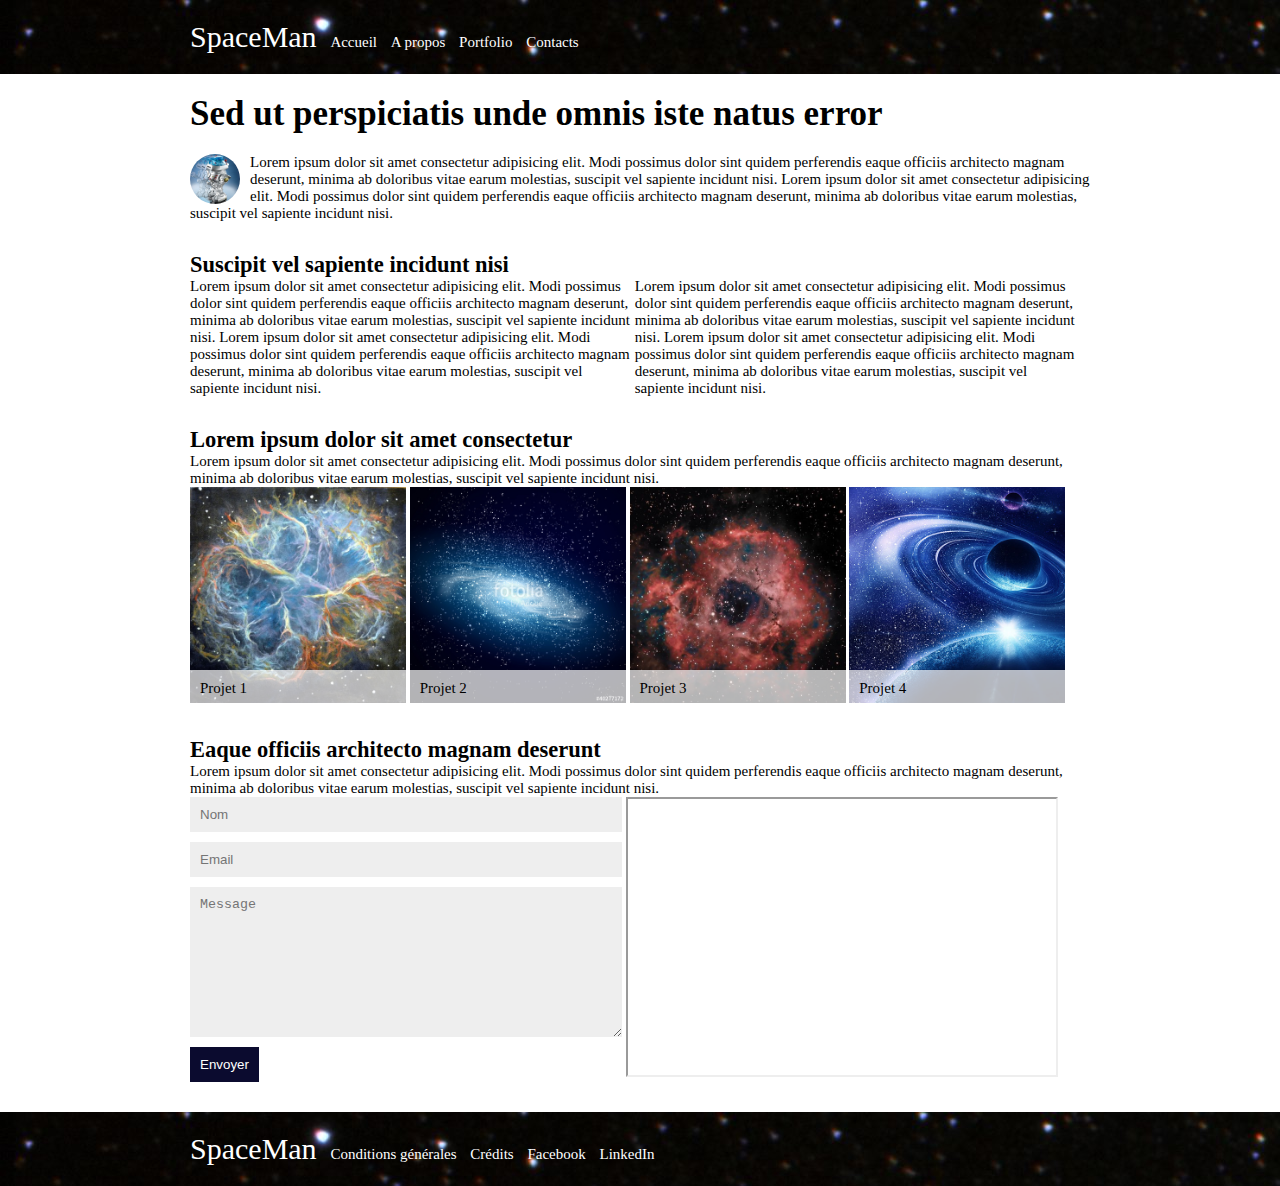
==== 14nov-classe2/index.html @ 5aad230f "TP" ====
<!DOCTYPE html>
<html lang="fr">

    <!-- Configuration du document -->
    <head>
        <!-- Afficher les caractère spéciaux (é, ç, à, ...) -->
        <meta charset="UTF-8">
        <!-- Configuration du Responsive Design -->
        <meta name="viewport" content="width=device-width, initial-scale=1.0">
        <!-- Concordannce avec IE -->
        <meta http-equiv="X-UA-Compatible" content="ie=edge">
        <!-- Titre du document (s'afficge dans l'onglet du navigateur) -->
        <title>23 octobre TP site</title>

        <!-- Ajouter une feuille de style -->
        <link rel="stylesheet" href="./css/style.css">
    </head>

    <!-- Contenu à afficher -->
    <body>

        <!-- 
            Une page HTML se découpe en 3 grandes parties :
            - header : ouverture de la page
            - main : contenu principal
            - footer : fermeture de la page
        -->

        <!-- Ouverture de la page -->
        <header>
            <!-- Navigation principale -->
            <nav>
                <ul>
                    <!-- Ajouter une classe siteLogo -->
                    <li class="siteLogo">SpaceMan</li>
                    <li><a href="#">Accueil</a></li>
                    <li><a href="#">A propos</a></li>
                    <li><a href="#">Portfolio</a></li>
                    <li><a href="#">Contacts</a></li>
                </ul>         
            </nav>
        </header>

        <!-- Contenu principal de la page -->
        <main>

            <!-- Découper le main en section -->
            <section>
                <!-- Titre principal -->
                <h1>Sed ut perspiciatis unde omnis iste natus error</h1>

                <img src="./img/profil.jpg" alt="Photo de profil SpaceMan" id="profilPicture">

                <p>Lorem ipsum dolor sit amet consectetur adipisicing elit. Modi possimus dolor sint quidem perferendis eaque officiis architecto magnam deserunt, minima ab doloribus vitae earum molestias, suscipit vel sapiente incidunt nisi. Lorem ipsum dolor sit amet consectetur adipisicing elit. Modi possimus dolor sint quidem perferendis eaque officiis architecto magnam deserunt, minima ab doloribus vitae earum molestias, suscipit vel sapiente incidunt nisi.</p>
            </section>

            <section id="aboutSection">
                <!-- Sous-titre -->
                <h2>Suscipit vel sapiente incidunt nisi</h2>

                <p>Lorem ipsum dolor sit amet consectetur adipisicing elit. Modi possimus dolor sint quidem perferendis eaque officiis architecto magnam deserunt, minima ab doloribus vitae earum molestias, suscipit vel sapiente incidunt nisi. Lorem ipsum dolor sit amet consectetur adipisicing elit. Modi possimus dolor sint quidem perferendis eaque officiis architecto magnam deserunt, minima ab doloribus vitae earum molestias, suscipit vel sapiente incidunt nisi.</p>

                <p>Lorem ipsum dolor sit amet consectetur adipisicing elit. Modi possimus dolor sint quidem perferendis eaque officiis architecto magnam deserunt, minima ab doloribus vitae earum molestias, suscipit vel sapiente incidunt nisi. Lorem ipsum dolor sit amet consectetur adipisicing elit. Modi possimus dolor sint quidem perferendis eaque officiis architecto magnam deserunt, minima ab doloribus vitae earum molestias, suscipit vel sapiente incidunt nisi.</p>
            </section>

            <section>
                <h2>Lorem ipsum dolor sit amet consectetur</h2>

                <p>Lorem ipsum dolor sit amet consectetur adipisicing elit. Modi possimus dolor sint quidem perferendis eaque officiis architecto magnam deserunt, minima ab doloribus vitae earum molestias, suscipit vel sapiente incidunt nisi.</p>

                <!-- Ajouter une image affichant sa description -->
                <figure>
                    <img src="./img/1.jpg">
                    <figcaption>
                        <!-- Avec figcaption il ne faut PAS renseigner alt sur l'image -->
                        Projet 1
                    </figcaption>
                </figure>

                <figure>
                    <img src="./img/2.jpg">
                    <figcaption>Projet 2</figcaption>
                </figure>

                <figure>
                    <img src="./img/3.jpg">
                    <figcaption>Projet 3</figcaption>
                </figure>

                <figure>
                    <img src="./img/4.jpg">
                    <figcaption>Projet 4</figcaption>
                </figure>
            </section>

            <section>
                <h2>Eaque officiis architecto magnam deserunt</h2>

                <p>Lorem ipsum dolor sit amet consectetur adipisicing elit. Modi possimus dolor sint quidem perferendis eaque officiis architecto magnam deserunt, minima ab doloribus vitae earum molestias, suscipit vel sapiente incidunt nisi.</p>

                <!-- Formulaire -->
                <form action="contact.php">
                    <!-- Ajouter un champ pour le nom -->
                    <input type="text" name="username" placeholder="Nom">

                    <!-- Ajouter un champ pour l'email -->
                    <input type="email" name="userEmail" placeholder="Email">

                    <!-- Ajouter une zone de texte pour le message -->
                    <textarea name="userMessage" placeholder="Message"></textarea>

                    <!-- Ajouter un bouton pour valider le formuliare -->
                    <button type="submit">Envoyer</button>
                </form>

                <!-- Intégrer une carte GoogleMaps -->
                <iframe src="https://www.google.com/maps/embed?pb=!1m18!1m12!1m3!1d2626.71030580585!2d2.364985815266388!3d48.82558857928417!2m3!1f0!2f0!3f0!3m2!1i1024!2i768!4f13.1!3m3!1m2!1s0x47e672262aa6daf3%3A0x2be7229eacc07c23!2s59+Rue+Nationale%2C+75013+Paris!5e0!3m2!1sfr!2sfr!4v1508749989299" allowfullscreen></iframe>
            </section>

        </main>

        <!-- Fermeture de la page -->
        <footer>
            <ul>
                <li class="siteLogo">SpaceMan</li>
                <li><a href="#">Conditions générales</a></li>
                <li><a href="#">Crédits</a></li>
                <li><a href="#">Facebook</a></li>
                <li><a href="#">LinkedIn</a></li>
            </ul>
        </footer>
        
    </body>

</html>
---- 14nov-classe2/css/style.css ----
/* 
Style du reset
*/
    /* Supprimer toutes les marges de toutes les balises */
    *{
        margin: 0;
        padding: 0;

        /* Intégrer les paddinf et les borders dans la taille des blocs */
        -webkit-box-sizing: border-box;
        -moz-box-sizing: border-box;
        box-sizing: border-box;
    }

    /* Configuration du Responsive Design */
    html{
        font-size: 62.5%; /* 1rem = 1rem */
    }

    body{
        font-size: 1.5rem;
    }

    a {
        text-decoration: none;
        color: inherit;
    }

    /* Aligner les balises LI */
    li{
        display: inline-block;
        margin-right: 1rem;
    }

    img{
        max-width: 100%;
    }
/**/


/* 
Style header
*/
    header, footer{
        /* Le texte est en blanc */
        color: white;

        /* Ajouter une image de fond */
        background-image: url('../img/back.jpg');

        padding: 2rem;
    }

    /* Sélectionner une balise par sa classe */
    .siteLogo{
        font-size: 3rem;
    }

    nav, footer ul, main {
        /* Définir une largeur maximale */
        max-width: 90rem;

        /* Centrer une balise de type block réduite en largeur */
        margin: auto;
    }

    h1 {
        font-size: 3.5rem;
        margin: 2rem auto;
    }
/**/

/* 
Style Main
*/
    /* Sélectionner une balise par son ID */
    #profilPicture{

        /* Arrondir le bloc */
        -webkit-border-radius: 50%;
        -moz-border-radius: 50%;
        border-radius: 50%;

        width: 5rem;
        height: 5rem;

        margin-right: 1rem;

        /* Habiller l'image avec le texte qui le suit */
        float: left;
    }

    section{
        margin-bottom: 3rem;
    }

    #aboutSection p{
        display: inline-block;
        width: 49%;
    }

    figure {
        /* Placer les figures sur une ligne */
        display: inline-block;
        width: 24%;

        /* Bloquer les enfants dans le parent */
        position: relative;
    }

    figcaption{
        /* Sortir les balises du flux pour le replacer */
        position: absolute;
        bottom: 0;
        left: 0;
        width: 100%;
        padding: 1rem;

        /* Couleur de fond à 70% d'opacité */
        background-color: rgba(255, 255, 255, .7);
    }

    /* Aligner le form et la iframe */
    form, iframe{
        display: inline-block;
        width: 48%;

        /* Aligner les balises en haut */
        vertical-align: top;
    }

    input, textarea{
        display: block;
        width: 100%;
        padding: 1rem;
        margin-bottom: 1rem;
        background-color: #eee;
        border: none;
    }

    textarea{
        min-height: 15rem;
    }

    button{
        background-color: #0b0b2f;
        border: none;
        color: white;
        padding: 1rem;
    }

    iframe{
        height: 28rem;
    }
/* */
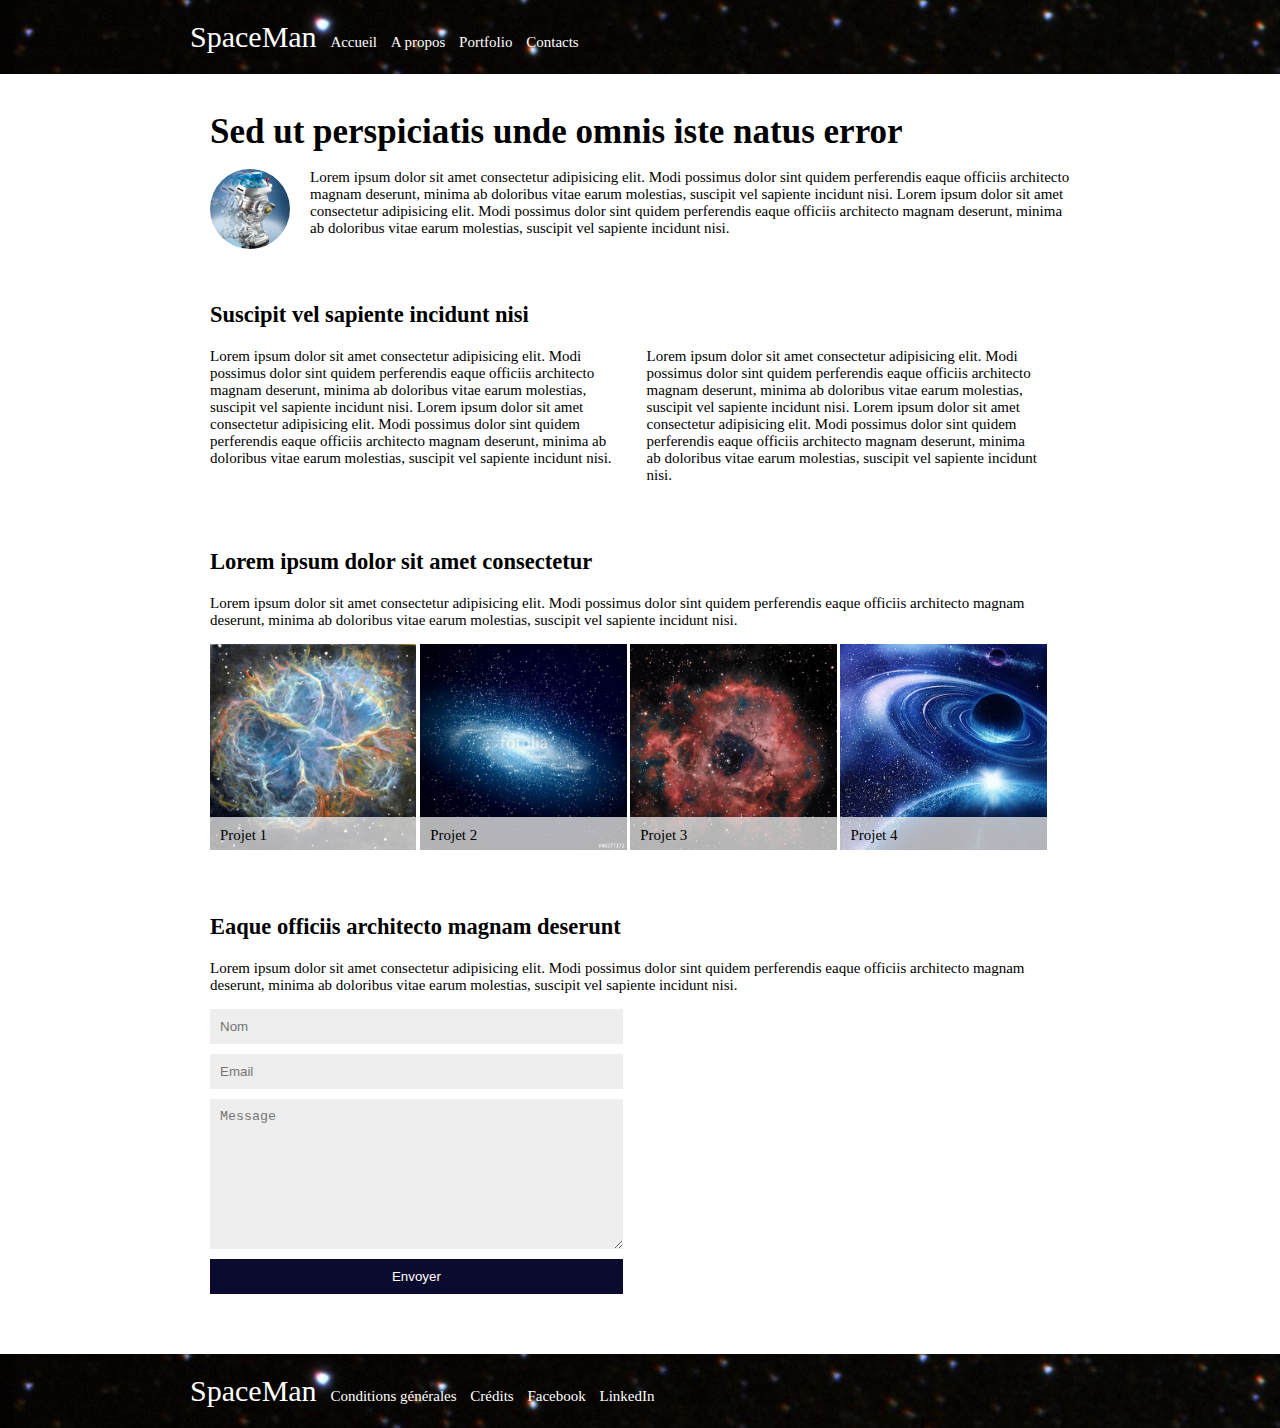
==== commit d695f2d6: "Fin du CSS" ====
--- a/14nov-classe2/index.html
+++ b/14nov-classe2/index.html
@@ -33,10 +33,10 @@
                 <ul>
                     <!-- Ajouter une classe siteLogo -->
                     <li class="siteLogo">SpaceMan</li>
-                    <li><a href="#">Accueil</a></li>
-                    <li><a href="#">A propos</a></li>
-                    <li><a href="#">Portfolio</a></li>
-                    <li><a href="#">Contacts</a></li>
+                    <li><a href="#homeSection">Accueil</a></li>
+                    <li><a href="#aboutSection">A propos</a></li>
+                    <li><a href="#portfolioSection">Portfolio</a></li>
+                    <li><a href="#contactsSection">Contacts</a></li>
                 </ul>         
             </nav>
         </header>
@@ -45,7 +45,7 @@
         <main>
 
             <!-- Découper le main en section -->
-            <section>
+            <section id="homeSection">
                 <!-- Titre principal -->
                 <h1>Sed ut perspiciatis unde omnis iste natus error</h1>
 
@@ -63,7 +63,7 @@
                 <p>Lorem ipsum dolor sit amet consectetur adipisicing elit. Modi possimus dolor sint quidem perferendis eaque officiis architecto magnam deserunt, minima ab doloribus vitae earum molestias, suscipit vel sapiente incidunt nisi. Lorem ipsum dolor sit amet consectetur adipisicing elit. Modi possimus dolor sint quidem perferendis eaque officiis architecto magnam deserunt, minima ab doloribus vitae earum molestias, suscipit vel sapiente incidunt nisi.</p>
             </section>
 
-            <section>
+            <section id="portfolioSection">
                 <h2>Lorem ipsum dolor sit amet consectetur</h2>
 
                 <p>Lorem ipsum dolor sit amet consectetur adipisicing elit. Modi possimus dolor sint quidem perferendis eaque officiis architecto magnam deserunt, minima ab doloribus vitae earum molestias, suscipit vel sapiente incidunt nisi.</p>
@@ -93,7 +93,7 @@
                 </figure>
             </section>
 
-            <section>
+            <section id="contactsSection">
                 <h2>Eaque officiis architecto magnam deserunt</h2>
 
                 <p>Lorem ipsum dolor sit amet consectetur adipisicing elit. Modi possimus dolor sint quidem perferendis eaque officiis architecto magnam deserunt, minima ab doloribus vitae earum molestias, suscipit vel sapiente incidunt nisi.</p>
--- a/14nov-classe2/css/style.css
+++ b/14nov-classe2/css/style.css
@@ -19,6 +19,7 @@
 
     body{
         font-size: 1.5rem;
+        text-align: center;
     }
 
     a {
@@ -35,12 +36,31 @@
     img{
         max-width: 100%;
     }
+
+    h2 {
+        margin-bottom: 2rem;
+    }
+
+    p {
+        margin-bottom: 1.5rem;
+    }
 /**/
 
 
 /* 
 Style header
 */
+    /* Figer le header en haut à gauche de la page HTML */
+    header{
+        position: fixed;
+        top: 0;
+        left: 0;
+        width: 100%;
+
+        /* Gestion des couches (cf. claques Photoshop) */
+        z-index: 1000;
+    }
+
     header, footer{
         /* Le texte est en blanc */
         color: white;
@@ -54,6 +74,7 @@
     /* Sélectionner une balise par sa classe */
     .siteLogo{
         font-size: 3rem;
+        display: block;
     }
 
     nav, footer ul, main {
@@ -66,6 +87,7 @@
 
     h1 {
         font-size: 3.5rem;
+        line-height: 1;
         margin: 2rem auto;
     }
 /**/
@@ -73,6 +95,10 @@
 /* 
 Style Main
 */
+    main {
+        padding: 2rem;
+    }
+
     /* Sélectionner une balise par son ID */
     #profilPicture{
 
@@ -81,28 +107,18 @@
         -moz-border-radius: 50%;
         border-radius: 50%;
 
-        width: 5rem;
-        height: 5rem;
-
-        margin-right: 1rem;
-
-        /* Habiller l'image avec le texte qui le suit */
-        float: left;
+        width: 10rem;
+        height: 10rem;
+
+        margin-bottom: 2rem;
     }
 
     section{
-        margin-bottom: 3rem;
-    }
-
-    #aboutSection p{
-        display: inline-block;
-        width: 49%;
+        padding-top: 12rem;
     }
 
     figure {
-        /* Placer les figures sur une ligne */
-        display: inline-block;
-        width: 24%;
+        margin-bottom: 1rem;
 
         /* Bloquer les enfants dans le parent */
         position: relative;
@@ -120,15 +136,6 @@
         background-color: rgba(255, 255, 255, .7);
     }
 
-    /* Aligner le form et la iframe */
-    form, iframe{
-        display: inline-block;
-        width: 48%;
-
-        /* Aligner les balises en haut */
-        vertical-align: top;
-    }
-
     input, textarea{
         display: block;
         width: 100%;
@@ -147,9 +154,66 @@
         border: none;
         color: white;
         padding: 1rem;
+        width: 100%;
+        margin-bottom: 4rem;
     }
 
     iframe{
         height: 28rem;
-    }
-/* */+        width: 100%;
+        border: none;
+    }
+/* */
+
+/* 
+Requêtes média
+*/
+
+    @media all and (min-width: 700px){
+
+        body{
+            text-align: left;
+        }
+
+        header{
+            position: relative;
+        }
+
+        .siteLogo{
+            display: inline-block;
+        }
+
+        #profilPicture {
+            float: left;
+            width: 8rem;
+            height: 8rem;
+            margin-right: 2rem;
+        }
+
+        #aboutSection p, figure, form, iframe{
+            display: inline-block;
+            width: 48%;
+            vertical-align: top;
+        }
+
+        figure{
+            width: 24%;
+        }
+
+        section {
+            padding-top: 5rem;
+        }
+
+        #homeSection{
+            padding-top: 0;
+        }
+
+        #aboutSection p:nth-of-type(2), iframe{
+            border-left: 2rem solid white;
+        }
+         
+    } /* Fin de la requête média */
+
+
+
+/**/